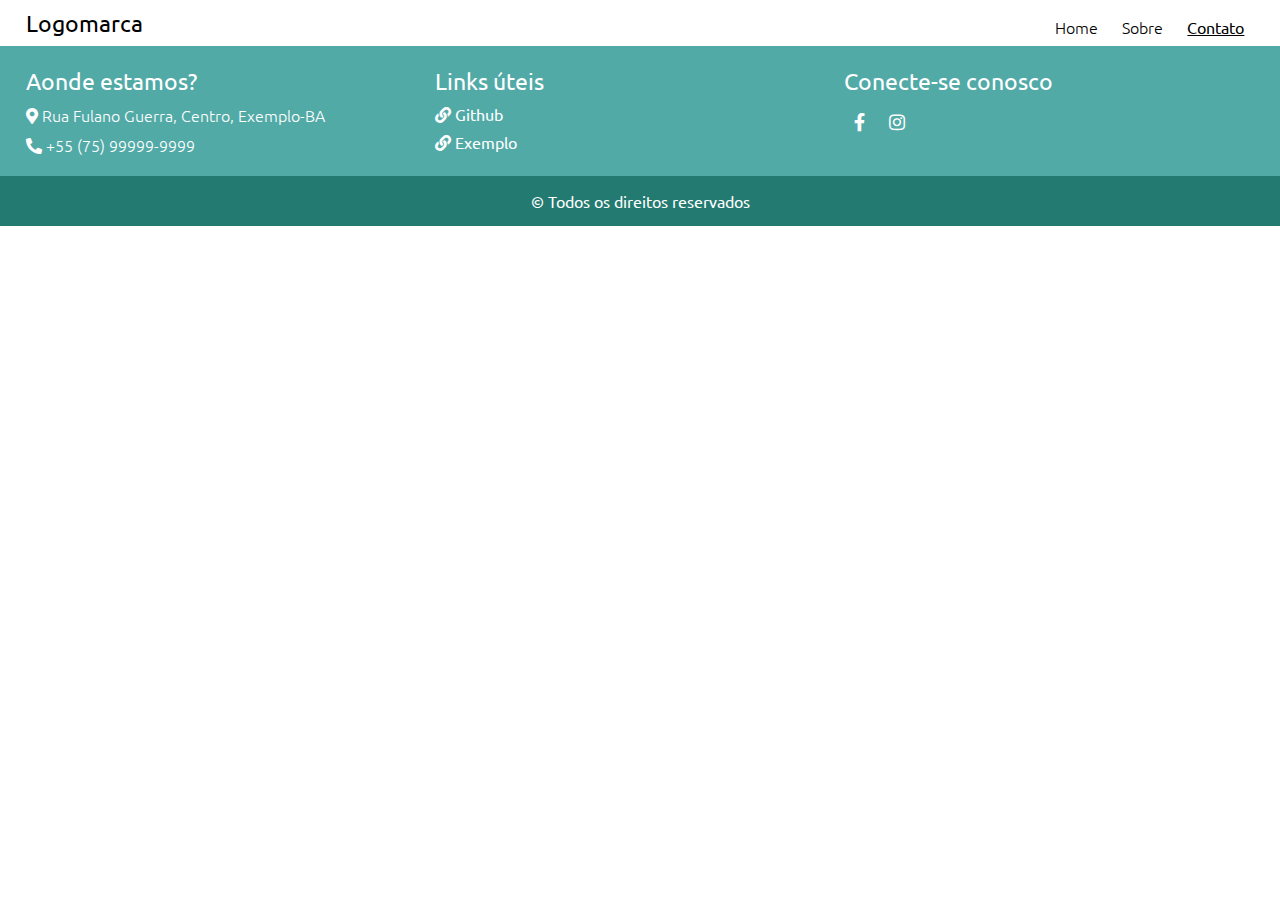
==== contato.html @ 00912114 "Create contato.html" ====
<!DOCTYPE html>
<html lang="pt-br">
<head>
    <meta charset="UTF-8">
    <meta http-equiv="X-UA-Compatible" content="IE=edge">
    <meta name="viewport" content="width=device-width, initial-scale=1.0">
    <!-- Links de estilo -->
    <link rel="stylesheet" href="css/style.css">
    <link rel="stylesheet" href="css/all.css">
    <link href="https://fonts.googleapis.com/css2?family=Montserrat:wght@300;400;700&family=Ubuntu:wght@300;400;700&display=swap" rel="stylesheet">
    <!--Meta Tags para SEO-->
    <meta name="author" content="Luiz Alberto">
    <meta name="keywords" content="agencia de publicidade,tecnologia,venda,planos,responsivo">
    <meta name="description" content="Este é um site de exemplo para marketing de empresas!">
    <title>Web Design Express</title>
</head>
<body>
    <header>
        <div class="container">
            <div class="logo">
                <a href="index.html">
                    <!-- <h2><i class="fab fa-angrycreative"></i></h2> --><h2>Logomarca</h2>
                </a>
            </div><!--logo-->
            <nav class="menu-desktop">
                <ul>
                    <li><a href="index.html">Home</a></li>
                    <li><a href="sobre.html">Sobre</a></li>
                    <li class="selected"><a href="contato.html">Contato</a></li>
                </ul>
            </nav>

            <nav class="menu-mobile">
                <h2><i class="fas fa-bars"></i></h2>
                <ul>
                    <li><a href="index.html">Home</a></li>
                    <li><a href="sobre.html">Sobre</a></li>
                    <li class="selected"><a href="contato.html">Contato</a></li>
                </ul>
            </nav><!--menu-mobile-->
            <div class="clear"></div>
        </div><!--container-->
    </header>

    

    <footer class="footer1">
        <div class="container">
            <div class="w33">
                <h2>Aonde estamos?</h2>
                <p><i class="fas fa-map-marker-alt"></i> Rua Fulano Guerra, Centro, Exemplo-BA</p>
                <p><i class="fas fa-phone-alt"></i> +55 (75) 99999-9999</p>
            </div><!--w33-->

            <div class="w33">
                <h2>Links úteis</h2>
                <a href="https://github.com/luuizalberto"><i class="fas fa-link"></i> Github</a>
                <a href="https://github.com/luuizalberto"><i class="fas fa-link"></i> Exemplo</a>
            </div><!--w33-->

            <div class="w33">
                <h2>Conecte-se conosco</h2>
                <div class="groud-icons">
                    <a href="https://pt-br.facebook.com/"><i class="fab fa-facebook-f"></i></a>
                    <a href="https://www.instagram.com/accounts/login/"><i class="fab fa-instagram"></i></a>
                </div>
            </div><!--w33-->
            <div class="clear"></div>
        </div><!--container-->
    </footer>

    <footer class="footer2">
        <p>© Todos os direitos reservados</p>
    </footer>

    <script src="js/jquery.js"></script>
    <script>
        $('nav.menu-mobile h2').click(function(){
            $('nav.menu-mobile ul').slideToggle();
        });
    </script>
    
</body>
</html>
---- css/style.css ----
*{
    margin: 0;
    padding: 0;
    box-sizing: border-box;
    font-family: 'Montserrat', sans-serif;
font-family: 'Ubuntu', sans-serif;
}

html, body{
    height: 100%;
}

/* Classes Auxiliares */
.container{
    max-width: 1280px;
    margin: 0 auto;
    padding: 0 2%;
}

.w50{
    width: 50%;
    float: left;
}

.w33{
    width: 33.3%;
    float: left;
}

.center{text-align: center;}

.clear{clear: both;}

/* Classes do meu site */
header{
    padding: 8px 0;
}

.logo{
    float: left;
}

.logo h2{
    font-size: 23px;
    font-weight: normal;
}

.logo a{
    color: black;
    text-decoration: none;
}

nav.menu-desktop li.selected{font-weight: normal; text-decoration: underline;}

nav.menu-desktop{
    float: right;
}

nav.menu-desktop ul{
    position: relative;
    top: 8px;
}

nav.menu-desktop li{
    margin: 0 10px;
    display: inline-block;
    font-weight: lighter;
}

nav.menu-desktop a{
    color: black;
    text-decoration: none;
}

nav.menu-desktop a:hover{text-decoration: underline;}

nav.menu-mobile{
    display: none; 
    float: right;
}

nav.menu-mobile h2{
    cursor: pointer;
}

nav.menu-mobile ul{
    display: none;
    width: 100%;
    background-color: white;
    position: absolute;
    top: 45px;
    left: 0;
    z-index: 999;
    text-align: center;
}

nav.menu-mobile li{
    padding: 8px 0;
    border-bottom: 1px solid black;
    text-decoration: none;
    color: black;
}

nav.menu-mobile li.selected{
    background-color: rgb(240, 240, 240);
}

nav.menu-mobile a{
    display: block; /* Para ficar tudo clicável */
    text-decoration: none;
    color: black;
}

/* Sessão Principal banner */
section.main-bg{
    position: relative;
    width: 100%;
    padding: 140px 0 200px 0;
    background-image: url('../images/bg-main.jpg');
    background-position: center;
    background-size: cover;
    background-repeat: no-repeat;
    text-align: center;
}

section.main-bg > .container{
    position: relative;
    z-index: 2;
}

section.main-bg .overlay{
    z-index: 1;
    position: absolute;
    top: 0;
    left: 0;
    background-color: rgba(0,0,0,0.5);
    width: 100%;
    height: 100%;
}

section.main-bg h2{
    color: #52aaa7;
    font-size: 40px;
    font-weight: normal;
}

section.main-bg p{
    text-align: left;
    color: #ffffff;
    font-size: 17px;
    margin-top: 15px;
}

/* Experiencia do usuario - diferenciais */
section.diferenciais {
    padding: 30px 0;
    text-align: center;
}

.line-text{
    position: relative;
    display: inline-block;
}

.line-text > div{
    position: absolute;
    left: 0;
    top: 0;
    width: 60px;
    height: 3px;
    background-color: #52aaa7;
}

.line-text h2{
    margin-top: 3px;
    font-weight: normal;
    font-size: 27px;
    color: #52aaa7;
}

.icones-diferenciais{
    margin-top: 35px;
}

.box-icone-single{
    float: left;
    width: 33.3%;
    padding: 0 10px;
    margin-bottom: 20px;
}

.box-icone-single h2{
    color: #8a6b62;
    font-size: 40px;
}

.box-icone-single p{
    color: #646464;
    font-weight: lighter;
    font-size: 16px;
}

/* Sessão Sobre Equipe */
section.sobre-equipe{
    padding: 30px 0;
    background-color: rgb(238, 238, 238);
}

section.sobre-equipe > .container{
    display: flex;
    flex-wrap: wrap;
}

.equipe-container{
    width: 50%;
}

.sobre-container{
    width: 50%;
}

.sobre-container p{
    /* color: black; */
    color: rgb(85, 85, 85); 
    font-size: 15px;
    margin-top: 10px;
}

.avatar-box{
    margin-top: 15px;
}

.img-avatar{
    display: inline-block;
    width: 70px;
    height: 70px;
    border-radius: 50%;
    /* background-size: 100% 100%; */
    background-size: cover;
    background-position: center;
}

.descricao-avatar{
    padding: 0 10px;
    display: inline-block;
    width: calc(100% - 70px);
}

.descricao-avatar h3{
    color: rgb(30, 30, 30);
    font-weight: normal;
    font-style: italic;
}

.descricao-avatar p{
    color: rgb(30, 30, 30);
    font-weight: lighter;
}

/* Sessão da inscrição */
section.inscricao{
    background-color: #52aaa7;
    padding: 20px 0;
}

.inscricao-form input[type=text]{
    width: calc(100% - 120px);
    height: 40px;
    background-color: white;
    border: 1px solid #ccc;
    display: inline-block;
    padding-left: 7px;
}

h2.inscricao-texto{
    font-weight: normal;
    color: white;
}

.inscricao-form input[type=submit]{
    width: 120px;
    height: 40px;
    background-color: #1d6c64;
    color: white;
    font-size: 16px;
    border: 0;
    display: inline-block;
    cursor: pointer;
}

/* Sessão dos Cards */
section.cards{
    padding: 30px 0;
}

.card-single{
    width: 33.3%;
    float: left;
    padding: 50px;
}

.card-single img{
    width: 100%;
    height: 185px;/* eu defini */
}

.card-single h3{
    margin-top: 5px;
    font-weight: normal;
    font-size: 19px;
}

.card-single p{
    margin: 10px 0;
    font-weight: lighter;
    font-size: 16px;
    border-bottom: 2px solid #ccc;
    padding-bottom: 20px;
}

/* FOOTER */
footer.footer1{
    background-color: #52aaa7;
    padding: 20px 0;
    color: white;
}

footer.footer1 h2{
    font-size: 23px;
    font-weight: normal;
}

footer.footer1 p{
    margin-top: 8px;
    font-weight: lighter;
}

footer.footer1 a{
    display: block;
    text-decoration: none;
    color: white;
    margin-top: 8px;
}

footer.footer1 .groud-icons a{
    font-size: 18px;
    display: inline-block;
    margin: 15px 10px; /* eu defini */
}

footer.footer2{
    background-color: #237a70;
    text-align: center;
    color: white;
    padding: 15px 0;
}

/*********** PÁGINA SOBRE ***********/
section.title-page{
    position: relative;
    padding: 30px;
    width: 100%;
    min-height: 150px;
    background-size: cover;
    background-position: center;
}

section.title-page > .container{position: relative; z-index: 2;}

.overlay__title-page{
    position: absolute;
    top: 0;
    left: 0;
    width: 100%;
    height: 100%;
    background-color: rgba(0,0,0,0.5);
    z-index: 1;
}

section.title-page h2{
    font-size: 35px;
    font-weight: normal;
    color: #44D4C5;
}

section.title-page p{
    font-weight: lighter;
    font-size: 16px;
    color: #FFF;
    margin-top: 15px;
}

/* Sessão da Notícia */
section.sobre__noticia{
    padding: 30px 0;
}

.sobre__single__noticia img{
    max-width: 100%;
    float: left;
    width: 50%;
}

.sobre__single__noticia p{
    padding: 10px 15px;
    font-size: 16px;
    font-weight: lighter;
    /* line-height: 25px; */
    float: left;
    width: 50%;
}

.paragrafo__single__noticia{
    margin-top: 15px;
}

.paragrafo__single__noticia p{
    font-size: 16px;
    font-weight: lighter;
}

/* Sessão do efeito Parallax */
section.parallax{
    padding: 30px 0;
    width: 100%;
    min-height: 200px;
    background-image: url('../images/img-parallax.jpg');
    background-size: cover;
    /* background-position: center; */
    background-attachment: fixed;
    text-align: center;
}

section.parallax h2{
    border: 1px solid #44D4C5;
    padding: 5px 25px;
    color: #44D4C5;
    font-size: 18px;
    display: inline-block;
}

section.parallax p{
    color: white;
    margin-top: 10px;
}

/* Sessão da Equipe */
section.equipe{
    padding: 40px 0;
}

.equipe-circles{
    margin-top: 50px;
    display: flex;
    flex-wrap: wrap;
}

.equipe-circle-single{
    text-align: center;
    padding: 0 20px;
    width: 33.3%;
}

.equipe-circle-single h3{
    margin-top: 8px;
    font-size: 23px;
    font-weight: normal;
}

.equipe-circle-single p{
    font-weight: lighter;
}

.avatar-single{
    position: relative;
    width: 60%;
    padding-top: 60%; /* serve para = a minha altera será igual a minha largura */
    margin: 0 auto;
}

.avatar-single-container{
    width: 100%;
    height: 100%;
    position: absolute;
    top: 0;
    left: 0;
    border-radius: 50%;
    background-color: rgba(102, 102, 102,0.4);
    background-size: cover;
    background-position: center;
}

/* Sessão do Sobre Final */
section.sobre__final{
    background-color: aliceblue;
    border-top: 2px solid rgb(224, 224, 224);
    padding: 20px 0;
}

section.sobre__final p{
    margin-top: 10px;
    font-size: 16px;
    font-weight: lighter;
}

.card-text{
    margin-top: 10px;
    width: 80%;
    position: relative;
}

.card-text img{
    max-width: 100%;
}

.card-text h3{
    position: absolute;
    right: 10px;
    bottom: 10px;
    font-size: 20px;
    color: white;
    font-weight: normal;
}



@media screen and (max-width: 768px){
    .card-single{width: 100%;}
    .w50, .w33{width: 100%; margin-bottom: 20px;}

    footer.footer1{text-align: center;}

    .box-icone-single{
        width: 100%;
    }

    .equipe-container{
        width: 100%;
    }
    
    .sobre-container{
        width: 100%;
        margin-top: 60px;
    }

    .sobre__single__noticia img{
        max-width: 100%;
        float: left;
        width: 100%;
    }
    
    .sobre__single__noticia p{
        margin-top: 15px;
        width: 100%;
        padding: 0;
       /* line-height: 25px;  Adicionei */
    }
}


@media screen and (max-width: 500px){
    nav.menu-desktop{display: none;}
    nav.menu-mobile{display: block;}

    .card-single{padding: 10px;}

    .equipe-circle-single{
        padding: 0 8px;
        width: 100%;
        margin-bottom: 30px;
    }

    .card-text{width: 100%;}

}
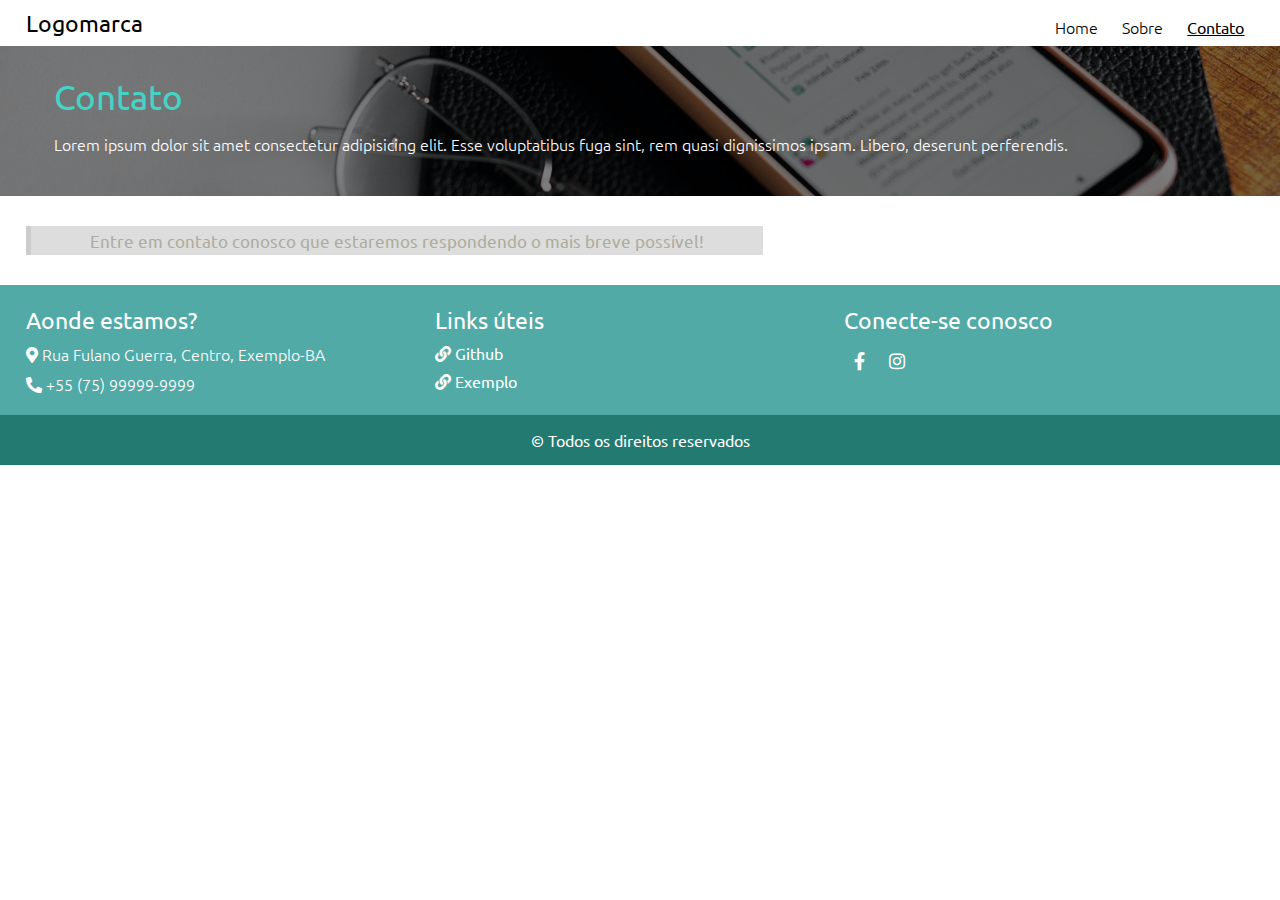
==== commit 8093a0f8: "inicio do formulário" ====
--- a/contato.html
+++ b/contato.html
@@ -42,6 +42,26 @@
         </div><!--container-->
     </header>
 
+    <section style="background-image: url('images/img-Contato-title.jpg');" class="title-page">
+        <div class="overlay__title-page"></div>
+        <div class="container">
+            <h2>Contato</h2>
+            <p>Lorem ipsum dolor sit amet consectetur adipisicing elit. Esse voluptatibus fuga sint, rem quasi dignissimos ipsam. Libero, deserunt perferendis.</p>
+        </div><!--container-->
+    </section>
+
+    <section class="contato">
+        <div class="container">
+            <div class="w60 formulario">
+                <h2>Entre em contato conosco que estaremos respondendo o mais breve possível!</h2>
+            </div><!--w60 formulario-->
+
+            <div class="clear"></div>
+        </div><!--container-->
+    </section><!--contato-->
+
+
+
     
 
     <footer class="footer1">
--- a/css/style.css
+++ b/css/style.css
@@ -15,6 +15,16 @@
     max-width: 1280px;
     margin: 0 auto;
     padding: 0 2%;
+}
+
+.w60{
+    width: 60%;
+    float: left;
+}
+
+.w40{
+    width: 40%;
+    float: left;
 }
 
 .w50{
@@ -520,6 +530,21 @@
     font-size: 20px;
     color: white;
     font-weight: normal;
+}
+
+/*********** PÁGINA CONTATO ***********/
+section.contato{
+    padding: 30px 0;
+}
+
+.formulario h2{
+    background-color: #DDDDDD;
+    text-align: center;
+    color: #ACAC9D;
+    font-size: 17px;
+    font-weight: normal;
+    border-left: 5px solid #ccc;
+    padding: 4px 0;
 }
 
 
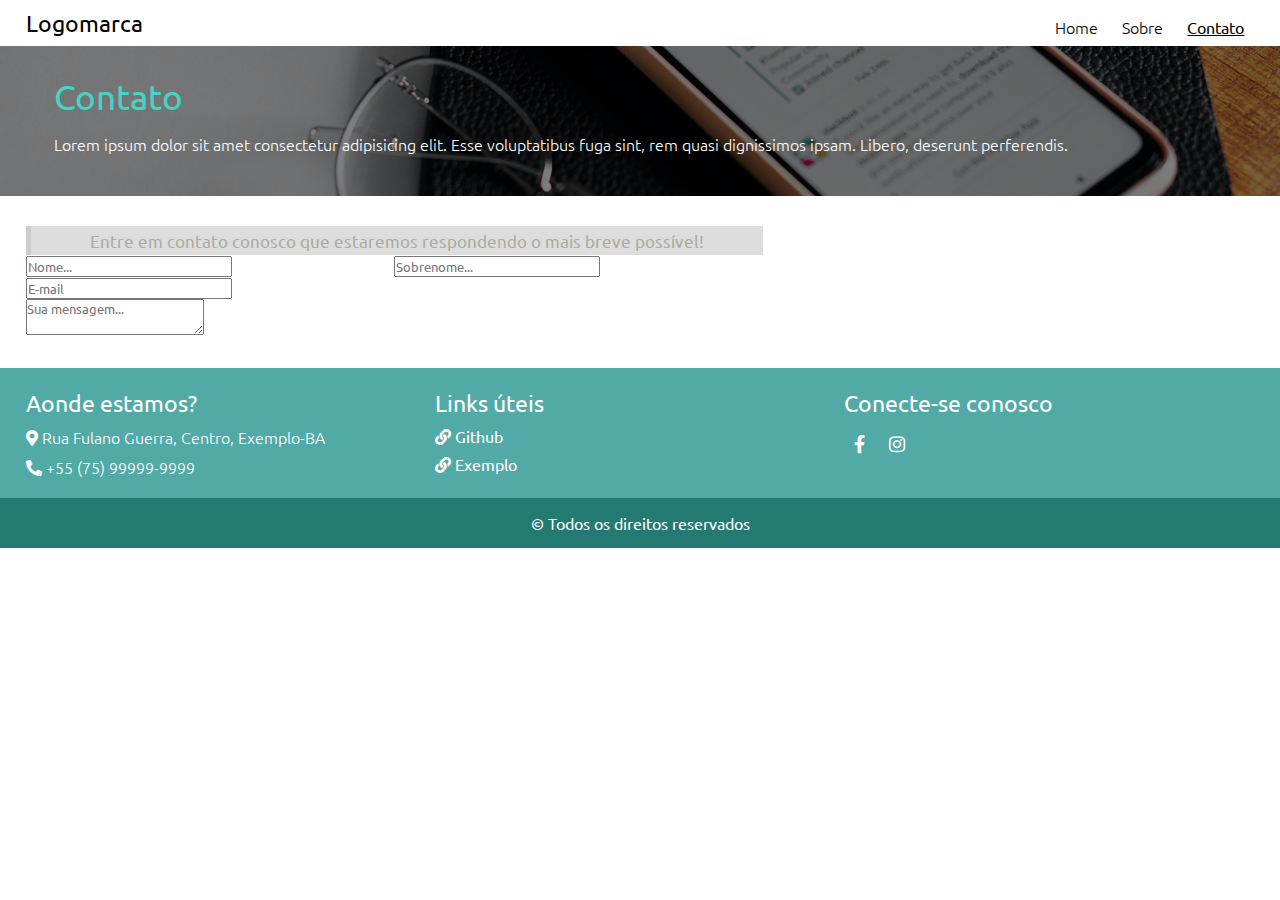
==== commit 8daf53dc: "marcação do formulário pronto" ====
--- a/contato.html
+++ b/contato.html
@@ -54,8 +54,23 @@
         <div class="container">
             <div class="w60 formulario">
                 <h2>Entre em contato conosco que estaremos respondendo o mais breve possível!</h2>
+                
+                <form method="post">
+                    <div class="w50">
+                        <input placeholder="Nome..." type="text" required>
+                    </div><!--w50-->
+                    <div class="w50">
+                        <input placeholder="Sobrenome..." type="text" required>
+                    </div><!--w50-->
+                    <div class="w100">
+                        <input placeholder="E-mail" type="email" required>
+                    </div><!--w50-->
+                    <div class="w100">
+                        <textarea placeholder="Sua mensagem..."></textarea>
+                    </div><!--w50-->
+                </form>
             </div><!--w60 formulario-->
-
+        
             <div class="clear"></div>
         </div><!--container-->
     </section><!--contato-->
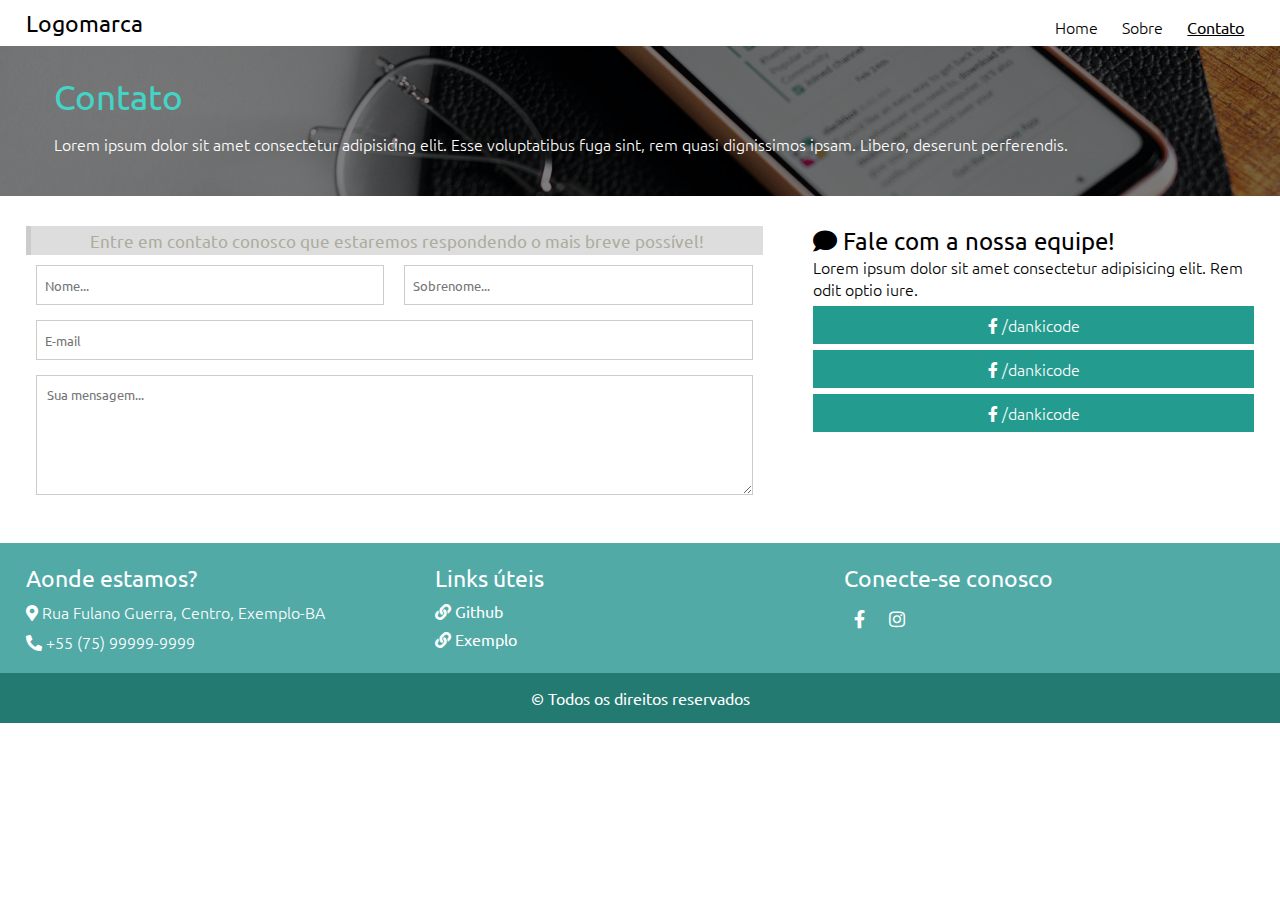
==== commit 62f157e0: "2 parte do contato pronto" ====
--- a/contato.html
+++ b/contato.html
@@ -70,6 +70,15 @@
                     </div><!--w50-->
                 </form>
             </div><!--w60 formulario-->
+
+            <div class="w40 tags-form">
+                <h2><i class="fa fa-comment"></i> Fale com a nossa equipe!</h2>
+                <p>Lorem ipsum dolor sit amet consectetur adipisicing elit. Rem odit optio iure.</p>
+
+                <p class="tag-contato"> <i class="fab fa-facebook-f"></i> /dankicode</p>
+                <p class="tag-contato"> <i class="fab fa-facebook-f"></i> /dankicode</p>
+                <p class="tag-contato"> <i class="fab fa-facebook-f"></i> /dankicode</p>
+            </div><!--w40-->
         
             <div class="clear"></div>
         </div><!--container-->
--- a/css/style.css
+++ b/css/style.css
@@ -3,7 +3,7 @@
     padding: 0;
     box-sizing: border-box;
     font-family: 'Montserrat', sans-serif;
-font-family: 'Ubuntu', sans-serif;
+    font-family: 'Ubuntu', sans-serif;
 }
 
 html, body{
@@ -535,6 +535,16 @@
 /*********** PÁGINA CONTATO ***********/
 section.contato{
     padding: 30px 0;
+    min-height: 600px;
+}
+
+section.contato .w50,
+section.contato .w100{
+    padding: 0 10px;
+}
+
+.formulario form{
+    margin-top: 10px;
 }
 
 .formulario h2{
@@ -547,11 +557,56 @@
     padding: 4px 0;
 }
 
-
+.formulario input[type=text],
+.formulario input[type=email]{
+    width: 100%;
+    height: 40px;
+    border: 1px solid #ccc;
+    margin-bottom: 15px;
+    padding-left: 8px;
+}
+
+.formulario textarea{
+    width: 100%;
+    height: 120px;
+    border: 1px solid #ccc;
+    margin-bottom: 15px;
+    padding: 10px;
+    resize: vertical;
+}
+
+.tags-form{
+    padding-left: 50px;
+}
+
+.tags-form h2{
+    font-weight: normal;
+}
+
+.tags-form p{
+    font-weight: lighter;
+}
+
+.tags-form p.tag-contato{
+    color: white;
+    background-color: #249B8F;
+    text-align: center;
+    margin-top: 6px;
+    padding: 8px 4px;
+}
+
+/************************/
+
+
+@media screen and (max-width: 1280px){
+    section.contato{
+        min-height:0;
+    }
+}
 
 @media screen and (max-width: 768px){
     .card-single{width: 100%;}
-    .w50, .w33{width: 100%; margin-bottom: 20px;}
+    .w50, .w33, .w40, .w60, .w100{width: 100%; margin-bottom: 20px;}
 
     footer.footer1{text-align: center;}
 
@@ -580,6 +635,19 @@
         padding: 0;
        /* line-height: 25px;  Adicionei */
     }
+
+    .formulario input[type=text],
+    .formulario input[type=email]{
+        margin-bottom: 0;
+    }
+
+    .formulario textarea{
+        margin-bottom: 0;
+    }
+
+    .tags-form{
+        padding-left: 0;
+    }
 }
 
 
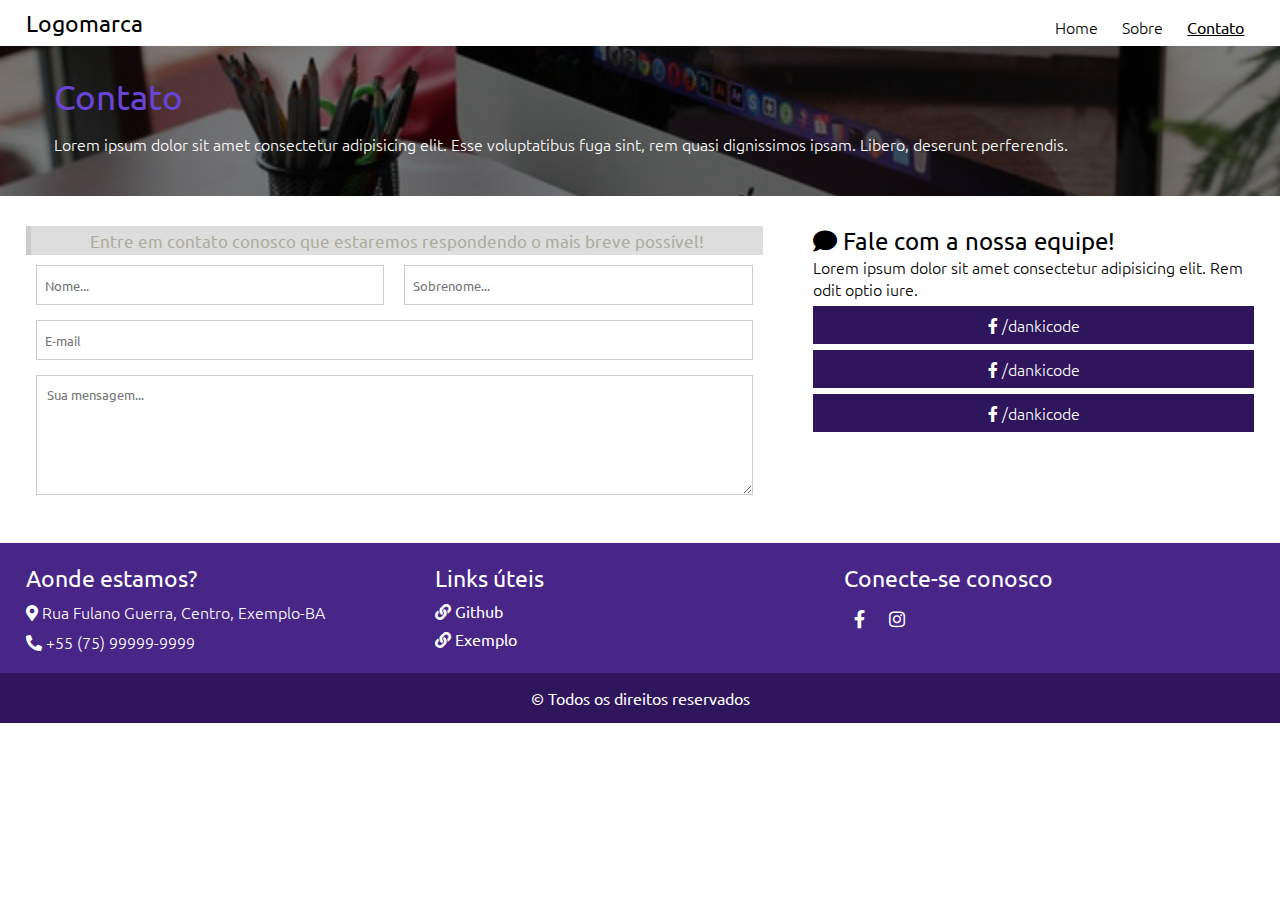
==== commit 7fe305eb: "imagem do contato pronto" ====
--- a/contato.html
+++ b/contato.html
@@ -42,7 +42,7 @@
         </div><!--container-->
     </header>
 
-    <section style="background-image: url('images/img-Contato-title.jpg');" class="title-page">
+    <section style="background-image: url('images/apple.jpg');" class="title-page">
         <div class="overlay__title-page"></div>
         <div class="container">
             <h2>Contato</h2>
--- a/css/style.css
+++ b/css/style.css
@@ -126,7 +126,7 @@
     position: relative;
     width: 100%;
     padding: 140px 0 200px 0;
-    background-image: url('../images/bg-main.jpg');
+    background-image: url('../images/pc-com-led-azul.jpg');
     background-position: center;
     background-size: cover;
     background-repeat: no-repeat;
@@ -149,7 +149,7 @@
 }
 
 section.main-bg h2{
-    color: #52aaa7;
+    color: #8e79ca;
     font-size: 40px;
     font-weight: normal;
 }
@@ -157,8 +157,10 @@
 section.main-bg p{
     text-align: left;
     color: #ffffff;
-    font-size: 17px;
+    font-size: 15px;
     margin-top: 15px;
+    line-height: 25px;
+    font-weight: lighter;
 }
 
 /* Experiencia do usuario - diferenciais */
@@ -178,14 +180,14 @@
     top: 0;
     width: 60px;
     height: 3px;
-    background-color: #52aaa7;
+    background-color: #482687;
 }
 
 .line-text h2{
     margin-top: 3px;
     font-weight: normal;
     font-size: 27px;
-    color: #52aaa7;
+    color: #482687;
 }
 
 .icones-diferenciais{
@@ -269,7 +271,7 @@
 
 /* Sessão da inscrição */
 section.inscricao{
-    background-color: #52aaa7;
+    background-color: #482687;
     padding: 20px 0;
 }
 
@@ -290,7 +292,7 @@
 .inscricao-form input[type=submit]{
     width: 120px;
     height: 40px;
-    background-color: #1d6c64;
+    background-color: #2e155c;
     color: white;
     font-size: 16px;
     border: 0;
@@ -330,7 +332,7 @@
 
 /* FOOTER */
 footer.footer1{
-    background-color: #52aaa7;
+    background-color: #482687;
     padding: 20px 0;
     color: white;
 }
@@ -359,7 +361,7 @@
 }
 
 footer.footer2{
-    background-color: #237a70;
+    background-color: #2e155c;
     text-align: center;
     color: white;
     padding: 15px 0;
@@ -390,7 +392,7 @@
 section.title-page h2{
     font-size: 35px;
     font-weight: normal;
-    color: #44D4C5;
+    color: #6a44d4;
 }
 
 section.title-page p{
@@ -434,7 +436,7 @@
     padding: 30px 0;
     width: 100%;
     min-height: 200px;
-    background-image: url('../images/img-parallax.jpg');
+    background-image: url('../images/pexels-chelsey-horne-4590386.jpg');
     background-size: cover;
     /* background-position: center; */
     background-attachment: fixed;
@@ -442,9 +444,9 @@
 }
 
 section.parallax h2{
-    border: 1px solid #44D4C5;
+    border: 1px solid #6a44d4;
     padding: 5px 25px;
-    color: #44D4C5;
+    color: #6a44d4;
     font-size: 18px;
     display: inline-block;
 }
@@ -502,7 +504,7 @@
 
 /* Sessão do Sobre Final */
 section.sobre__final{
-    background-color: aliceblue;
+    background-color: rgb(231, 231, 231);
     border-top: 2px solid rgb(224, 224, 224);
     padding: 20px 0;
 }
@@ -589,7 +591,7 @@
 
 .tags-form p.tag-contato{
     color: white;
-    background-color: #249B8F;
+    background-color: #2e155c;
     text-align: center;
     margin-top: 6px;
     padding: 8px 4px;
